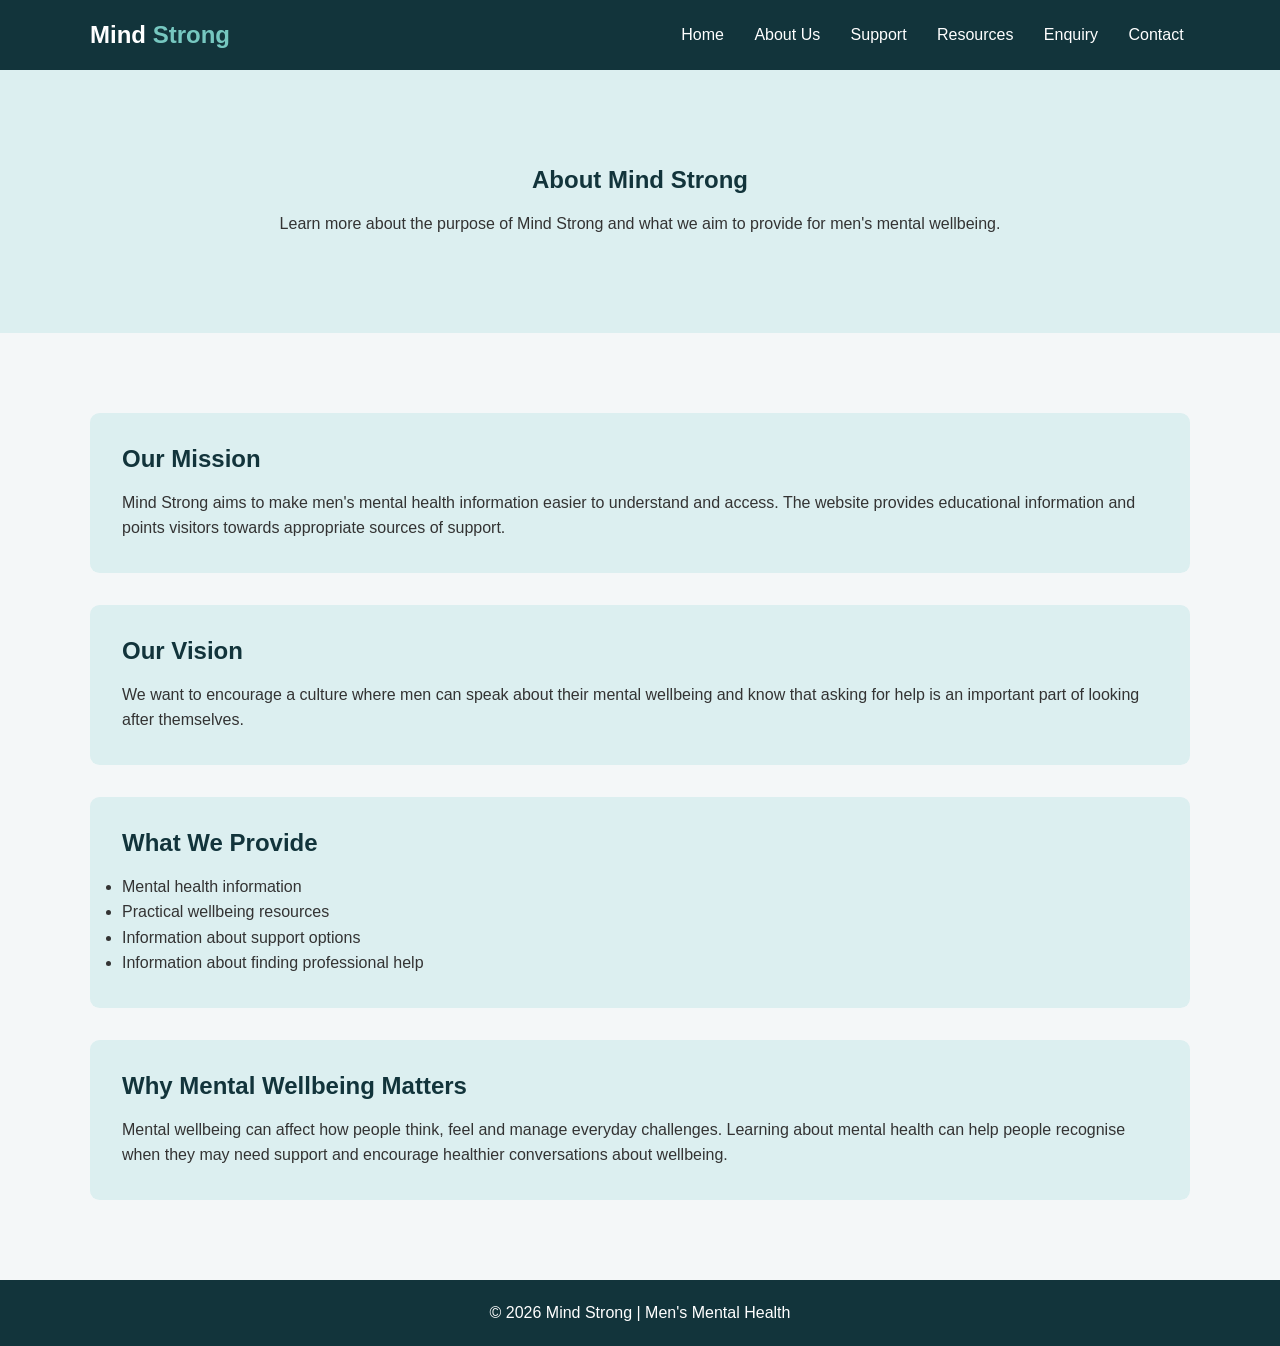
==== about.html @ 9dd72fc4 "Initial Mind Strong website" ====
<!DOCTYPE html>
<html lang="en">

<head>

    <!-- Character encoding -->
    <meta charset="UTF-8">

    <!-- Makes the website responsive -->
    <meta name="viewport" content="width=device-width, initial-scale=1.0">

    <!-- Browser tab title -->
    <title>About Us | Mind Strong</title>

    <!-- Connect this page to the external CSS file -->
    <link rel="stylesheet" href="style.css">

</head>

<body>

    <!-- =========================
         HEADER AND NAVIGATION
         ========================= -->

    <header>

        <nav>

            <!-- Website name -->
            <div class="logo">
                Mind <span>Strong</span>
            </div>

            <!-- Navigation menu -->
            <ul>

                <li>
                    <a href="index.html">Home</a>
                </li>

                <li>
                    <a href="about.html">About Us</a>
                </li>

                <li>
                    <a href="services.html">Support</a>
                </li>

                <li>
                    <a href="resources.html">Resources</a>
                </li>

                <li>
                    <a href="enquiry.html">Enquiry</a>
                </li>

                <li>
                    <a href="contact.html">Contact</a>
                </li>

            </ul>

        </nav>

    </header>


    <!-- =========================
         PAGE TITLE
         ========================= -->

    <section class="page-title">

        <div class="container">

            <h1>About Mind Strong</h1>

            <p>
                Learn more about the purpose of Mind Strong and what we aim
                to provide for men's mental wellbeing.
            </p>

        </div>

    </section>


    <!-- =========================
         MAIN CONTENT
         ========================= -->

    <main class="container">


        <!-- =========================
             MISSION
             ========================= -->

        <section class="content-box">

            <h2>Our Mission</h2>

            <p>
                Mind Strong aims to make men's mental health information
                easier to understand and access. The website provides
                educational information and points visitors towards
                appropriate sources of support.
            </p>

        </section>


        <!-- =========================
             VISION
             ========================= -->

        <section class="content-box">

            <h2>Our Vision</h2>

            <p>
                We want to encourage a culture where men can speak about
                their mental wellbeing and know that asking for help is
                an important part of looking after themselves.
            </p>

        </section>


        <!-- =========================
             WHAT WE PROVIDE
             ========================= -->

        <section class="content-box">

            <h2>What We Provide</h2>

            <ul>

                <li>
                    Mental health information
                </li>

                <li>
                    Practical wellbeing resources
                </li>

                <li>
                    Information about support options
                </li>

                <li>
                    Information about finding professional help
                </li>

            </ul>

        </section>


        <!-- =========================
             WHY MIND STRONG
             ========================= -->

        <section class="content-box">

            <h2>Why Mental Wellbeing Matters</h2>

            <p>
                Mental wellbeing can affect how people think, feel and
                manage everyday challenges. Learning about mental health
                can help people recognise when they may need support and
                encourage healthier conversations about wellbeing.
            </p>

        </section>

    </main>


    <!-- =========================
         FOOTER
         ========================= -->

    <footer>

        <p>
            &copy; 2026 Mind Strong | Men's Mental Health
        </p>

    </footer>

</body>

</html>
---- style.css ----
/* =========================
   CSS RESET
   ========================= */

/* Removes default browser spacing */
* {
    margin: 0;
    padding: 0;
    box-sizing: border-box;
}


/* =========================
   BASE WEBSITE STYLES
   ========================= */

body {
    font-family: Arial, sans-serif;
    font-size: 1rem;
    line-height: 1.6;
    color: #333;
    background-color: #f4f7f8;
}


/* Makes images responsive */
img {
    max-width: 100%;
    height: auto;
}


/* =========================
   HEADINGS
   ========================= */

h1,
h2,
h3 {
    color: #12343b;
    line-height: 1.2;
}

h1 {
    margin-bottom: 1rem;
}

h2 {
    margin-bottom: 1rem;
}

h3 {
    margin-bottom: 0.75rem;
}


/* =========================
   HEADER
   ========================= */

header {
    background-color: #12343b;
    color: white;
    padding: 1rem 0;
}


/* =========================
   NAVIGATION
   ========================= */

nav {
    width: 90%;
    max-width: 1100px;
    margin: 0 auto;

    /* Flexbox layout */
    display: flex;
    justify-content: space-between;
    align-items: center;
}


/* Website logo */

.logo {
    font-size: 1.5rem;
    font-weight: bold;
}


/* Green part of logo */

.logo span {
    color: #76c7c0;
}


/* Navigation list */

nav ul {
    list-style: none;

    display: flex;
    gap: 1.1rem;
}


/* Navigation links */

nav a {
    color: white;
    text-decoration: none;
    padding: 0.4rem;
    transition: 0.3s;
}


/* Navigation hover */

nav a:hover {
    color: #76c7c0;
}


/* Navigation keyboard focus */

nav a:focus {
    outline: 2px solid #76c7c0;
    outline-offset: 3px;
}


/* =========================
   HERO SECTION
   ========================= */

.hero {
    background-color: #dceff0;
    padding: 4.5rem 5%;
}


/* Hero content */

.hero-content {
    max-width: 1100px;
    margin: 0 auto;
}


/* Hero heading */

.hero h1 {
    font-size: 2.75rem;
}


/* Hero paragraph */

.hero p {
    max-width: 700px;
    font-size: 1.125rem;
    margin-bottom: 1.5rem;
}


/* =========================
   BUTTONS
   ========================= */

.button {
    display: inline-block;

    background-color: #12343b;
    color: white;

    padding: 0.75rem 1.25rem;

    text-decoration: none;

    border-radius: 0.3rem;

    transition: 0.3s;
}


/* Button hover */

.button:hover {
    background-color: #1c515b;
}


/* Button focus */

.button:focus {
    outline: 2px solid #12343b;
    outline-offset: 3px;
}


/* Button active */

.button:active {
    transform: translateY(2px);
}


/* =========================
   MAIN CONTAINER
   ========================= */

.container {
    width: 90%;
    max-width: 1100px;
    margin: 0 auto;
    padding: 3rem 0;
}


/* =========================
   PAGE TITLE
   ========================= */

.page-title {
    background-color: #dceff0;
    text-align: center;
    padding: 3rem 5%;
}


/* =========================
   CARD LAYOUT
   ========================= */

.cards {

    /* CSS Grid */
    display: grid;

    /* Three columns on desktop */
    grid-template-columns: repeat(3, 1fr);

    gap: 1.25rem;

    margin-top: 2rem;
}


/* Individual card */

.card {
    background-color: white;

    padding: 1.5rem;

    border-radius: 0.4rem;

    box-shadow: 0 2px 8px rgba(0, 0, 0, 0.08);

    transition: 0.3s;
}


/* Card hover */

.card:hover {
    transform: translateY(-3px);
    box-shadow: 0 4px 12px rgba(0, 0, 0, 0.12);
}


/* =========================
   CONTENT BOX
   ========================= */

.content-box {
    background-color: #dceff0;

    padding: 2rem;

    border-radius: 0.6rem;

    margin-top: 2rem;
}


/* =========================
   NOTICE
   ========================= */

.notice {
    background-color: #fff8e1;

    padding: 1rem;

    border-left: 4px solid #12343b;

    margin-top: 2rem;
}


/* =========================
   FORMS
   ========================= */

form {
    background-color: white;

    padding: 2rem;

    border-radius: 0.5rem;

    margin-top: 1.5rem;

    box-shadow: 0 2px 8px rgba(0, 0, 0, 0.08);
}


/* Form labels */

label {
    display: block;

    font-weight: bold;

    margin-top: 1rem;

    margin-bottom: 0.4rem;
}


/* Form fields */

input,
select,
textarea {
    width: 100%;

    padding: 0.75rem;

    font-family: Arial, sans-serif;
    font-size: 1rem;

    border: 1px solid #ccc;

    border-radius: 0.3rem;
}


/* Textarea */

textarea {
    height: 130px;

    resize: vertical;
}


/* Form focus */

input:focus,
select:focus,
textarea:focus {
    outline: 2px solid #76c7c0;

    border-color: #12343b;
}


/* Submit button */

button {
    background-color: #12343b;

    color: white;

    border: none;

    padding: 0.75rem 1.25rem;

    margin-top: 1.25rem;

    border-radius: 0.3rem;

    font-size: 1rem;

    cursor: pointer;

    transition: 0.3s;
}


/* Button hover */

button:hover {
    background-color: #1c515b;
}


/* Button focus */

button:focus {
    outline: 2px solid #76c7c0;
    outline-offset: 3px;
}


/* Button active */

button:active {
    transform: translateY(2px);
}


/* =========================
   WEBSITE IMAGE
   ========================= */

.content-box img {
    width: 100%;

    max-width: 900px;

    height: auto;

    display: block;

    margin: 1.5rem auto 0;

    border-radius: 0.6rem;
}


/* =========================
   FOOTER
   ========================= */

footer {
    background-color: #12343b;

    color: white;

    text-align: center;

    padding: 1.25rem;

    margin-top: 2rem;
}


/* =========================
   TABLET RESPONSIVE DESIGN
   ========================= */

@media (max-width: 900px) {

    /* Two cards per row on tablets */

    .cards {
        grid-template-columns: repeat(2, 1fr);
    }

    /* Reduce hero spacing */

    .hero {
        padding: 3.5rem 5%;
    }

}


/* =========================
   MOBILE RESPONSIVE DESIGN
   ========================= */

@media (max-width: 600px) {

    /* Stack navigation */

    nav {
        flex-direction: column;

        gap: 1rem;
    }


    /* Allow navigation links to wrap */

    nav ul {
        flex-wrap: wrap;

        justify-content: center;

        gap: 0.5rem;
    }


    /* Smaller hero heading */

    .hero h1 {
        font-size: 2rem;
    }


    /* Smaller hero section */

    .hero {
        padding: 3rem 5%;
    }


    /* One card per row */

    .cards {
        grid-template-columns: 1fr;
    }


    /* Smaller page title */

    .page-title {
        padding: 2rem 5%;
    }


    /* Smaller content spacing */

    .container {
        padding: 2rem 0;
    }


    /* Smaller content boxes */

    .content-box {
        padding: 1.25rem;
    }


    /* Smaller form */

    form {
        padding: 1.25rem;
    }

}
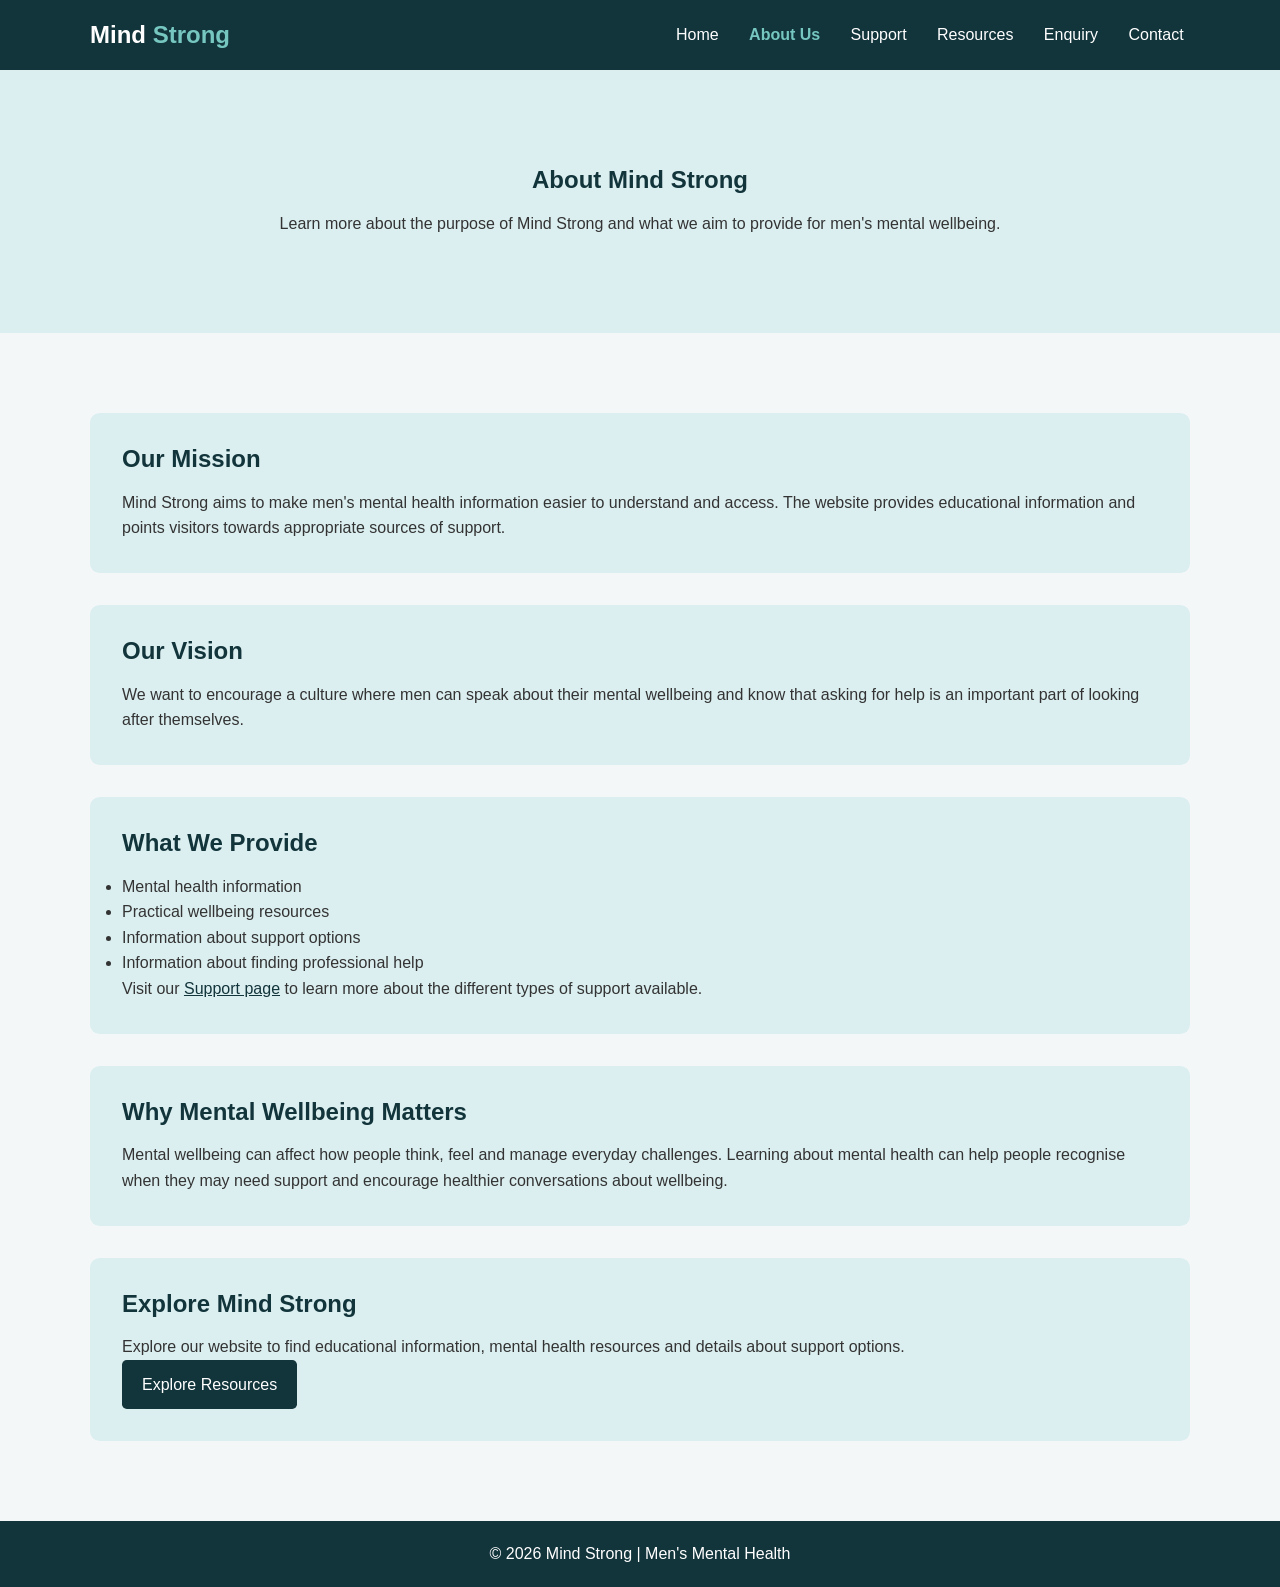
==== commit 8ad61e6b: "Complete Part 3 website improvements" ====
--- a/about.html
+++ b/about.html
@@ -1,3 +1,4 @@
+
 <!DOCTYPE html>
 <html lang="en">
 
@@ -9,8 +10,22 @@
     <!-- Makes the website responsive -->
     <meta name="viewport" content="width=device-width, initial-scale=1.0">
 
-    <!-- Browser tab title -->
-    <title>About Us | Mind Strong</title>
+    <!-- SEO: Browser tab title -->
+    <title>About Mind Strong | Men's Mental Health</title>
+
+    <!-- SEO: Page description -->
+    <meta name="description" content="Learn about Mind Strong's mission to improve awareness of men's mental health and provide accessible mental wellbeing information and support resources.">
+
+    <!-- SEO: Relevant keywords -->
+    <meta name="keywords" content="about Mind Strong, men's mental health awareness, mental wellbeing, mental health education, South Africa">
+
+    <!-- SEO: Website author -->
+    <meta name="author" content="Mind Strong">
+
+    <!-- Social media sharing information -->
+    <meta property="og:title" content="About Mind Strong">
+    <meta property="og:description" content="Discover the mission and vision behind Mind Strong and our focus on men's mental wellbeing.">
+    <meta property="og:type" content="website">
 
     <!-- Connect this page to the external CSS file -->
     <link rel="stylesheet" href="style.css">
@@ -40,7 +55,7 @@
                 </li>
 
                 <li>
-                    <a href="about.html">About Us</a>
+                    <a href="about.html" aria-current="page">About Us</a>
                 </li>
 
                 <li>
@@ -156,6 +171,13 @@
 
             </ul>
 
+            <p>
+                Visit our
+                <a href="services.html">Support page</a>
+                to learn more about the different types of support
+                available.
+            </p>
+
         </section>
 
 
@@ -176,6 +198,26 @@
 
         </section>
 
+
+        <!-- =========================
+             EXPLORE MORE
+             ========================= -->
+
+        <section class="content-box">
+
+            <h2>Explore Mind Strong</h2>
+
+            <p>
+                Explore our website to find educational information,
+                mental health resources and details about support options.
+            </p>
+
+            <a class="button" href="resources.html">
+                Explore Resources
+            </a>
+
+        </section>
+
     </main>
 
 
@@ -191,6 +233,10 @@
 
     </footer>
 
+
+    <!-- Connect JavaScript -->
+    <script src="script.js" defer></script>
+
 </body>
 
-</html>+</html>
--- a/style.css
+++ b/style.css
@@ -1,8 +1,15 @@
+
+/* =========================
+   MIND STRONG STYLESHEET
+   ========================= */
+
+
 /* =========================
    CSS RESET
    ========================= */
 
 /* Removes default browser spacing */
+
 * {
     margin: 0;
     padding: 0;
@@ -24,9 +31,17 @@
 
 
 /* Makes images responsive */
+
 img {
     max-width: 100%;
     height: auto;
+}
+
+
+/* Removes default link underline when needed */
+
+a {
+    color: #12343b;
 }
 
 
@@ -123,9 +138,17 @@
 }
 
 
+/* Current navigation page */
+
+nav a[aria-current="page"] {
+    color: #76c7c0;
+    font-weight: bold;
+}
+
+
 /* Navigation keyboard focus */
 
-nav a:focus {
+nav a:focus-visible {
     outline: 2px solid #76c7c0;
     outline-offset: 3px;
 }
@@ -194,7 +217,7 @@
 
 /* Button focus */
 
-.button:focus {
+.button:focus-visible {
     outline: 2px solid #12343b;
     outline-offset: 3px;
 }
@@ -346,6 +369,8 @@
     border: 1px solid #ccc;
 
     border-radius: 0.3rem;
+
+    background-color: white;
 }
 
 
@@ -369,6 +394,15 @@
 }
 
 
+/* Invalid form fields */
+
+input:invalid:focus,
+select:invalid:focus,
+textarea:invalid:focus {
+    border-color: #b3261e;
+}
+
+
 /* Submit button */
 
 button {
@@ -401,7 +435,7 @@
 
 /* Button focus */
 
-button:focus {
+button:focus-visible {
     outline: 2px solid #76c7c0;
     outline-offset: 3px;
 }
@@ -415,6 +449,32 @@
 
 
 /* =========================
+   FORM RESPONSE MESSAGES
+   ========================= */
+
+#enquiryResponse,
+#contactResponse {
+    margin-top: 1.5rem;
+    padding: 1rem;
+
+    background-color: #dceff0;
+
+    border-left: 4px solid #12343b;
+
+    border-radius: 0.3rem;
+}
+
+
+/* Keep hidden response elements hidden */
+
+#enquiryResponse[hidden],
+#contactResponse[hidden],
+#noResults[hidden] {
+    display: none;
+}
+
+
+/* =========================
    WEBSITE IMAGE
    ========================= */
 
@@ -434,6 +494,233 @@
 
 
 /* =========================
+   RESOURCE SEARCH
+   ========================= */
+
+.resource-search {
+    max-width: 600px;
+    margin: 0 auto 2rem;
+}
+
+
+/* Search label */
+
+.resource-search label {
+    margin-top: 0;
+}
+
+
+/* Search input */
+
+.resource-search input {
+    margin-top: 0.4rem;
+}
+
+
+/* Search result count */
+
+#searchMessage {
+    margin-top: 0.5rem;
+    color: #12343b;
+    font-size: 0.9rem;
+}
+
+
+/* No results message */
+
+#noResults {
+    margin-top: 1.5rem;
+}
+
+
+/* =========================
+   FAQ ACCORDION
+   ========================= */
+
+.accordion {
+    margin-top: 1.5rem;
+}
+
+
+/* Individual accordion item */
+
+.accordion-item {
+    background-color: white;
+    margin-bottom: 0.75rem;
+    border-radius: 0.4rem;
+    overflow: hidden;
+}
+
+
+/* Accordion question button */
+
+.accordion-question {
+    width: 100%;
+
+    display: flex;
+
+    justify-content: space-between;
+
+    align-items: center;
+
+    text-align: left;
+
+    margin-top: 0;
+
+    padding: 1rem;
+
+    font-weight: bold;
+}
+
+
+/* Accordion symbol */
+
+.accordion-question span {
+    font-size: 1.4rem;
+}
+
+
+/* Accordion answer */
+
+.accordion-answer {
+    display: none;
+
+    padding: 1rem;
+
+    background-color: #f4f7f8;
+}
+
+
+/* Accordion answer paragraph */
+
+.accordion-answer p {
+    margin: 0;
+}
+
+
+/* =========================
+   IMAGE GALLERY
+   ========================= */
+
+/* Gallery layout */
+
+.gallery {
+    display: grid;
+
+    grid-template-columns: repeat(3, 1fr);
+
+    gap: 1rem;
+
+    margin-top: 2rem;
+}
+
+
+/* Gallery images */
+
+.gallery img {
+    width: 100%;
+
+    height: 230px;
+
+    object-fit: cover;
+
+    border-radius: 0.5rem;
+
+    cursor: pointer;
+
+    transition: 0.3s;
+}
+
+
+/* Gallery hover */
+
+.gallery img:hover {
+    transform: scale(1.03);
+
+    opacity: 0.9;
+}
+
+
+/* =========================
+   IMAGE LIGHTBOX
+   ========================= */
+
+/* Dark background covering the screen */
+
+.lightbox {
+    display: none;
+
+    position: fixed;
+
+    z-index: 1000;
+
+    top: 0;
+    left: 0;
+
+    width: 100%;
+    height: 100%;
+
+    background-color: rgba(0, 0, 0, 0.9);
+
+    justify-content: center;
+
+    align-items: center;
+
+    padding: 2rem;
+}
+
+
+/* Open lightbox */
+
+.lightbox.active {
+    display: flex;
+}
+
+
+/* Enlarged image */
+
+.lightbox-image {
+    max-width: 90%;
+
+    max-height: 85vh;
+
+    object-fit: contain;
+
+    border-radius: 0.4rem;
+}
+
+
+/* Lightbox close button */
+
+.lightbox-close {
+    position: absolute;
+
+    top: 1.5rem;
+
+    right: 2rem;
+
+    color: white;
+
+    background: none;
+
+    border: none;
+
+    font-size: 2.5rem;
+
+    cursor: pointer;
+}
+
+
+/* Close button hover */
+
+.lightbox-close:hover {
+    color: #76c7c0;
+
+    background: none;
+}
+
+
+/* =========================
    FOOTER
    ========================= */
 
@@ -462,6 +749,12 @@
         grid-template-columns: repeat(2, 1fr);
     }
 
+    /* Two gallery images per row */
+
+    .gallery {
+        grid-template-columns: repeat(2, 1fr);
+    }
+
     /* Reduce hero spacing */
 
     .hero {
@@ -518,6 +811,20 @@
     }
 
 
+    /* One gallery image per row */
+
+    .gallery {
+        grid-template-columns: 1fr;
+    }
+
+
+    /* Smaller gallery images */
+
+    .gallery img {
+        height: 220px;
+    }
+
+
     /* Smaller page title */
 
     .page-title {
@@ -545,4 +852,41 @@
         padding: 1.25rem;
     }
 
-}+
+    /* Adjust lightbox image */
+
+    .lightbox-image {
+        max-width: 100%;
+        max-height: 75vh;
+    }
+
+
+    /* Adjust close button */
+
+    .lightbox-close {
+        top: 0.5rem;
+        right: 1rem;
+    }
+
+}
+
+
+/* =========================
+   REDUCED MOTION ACCESSIBILITY
+   ========================= */
+
+@media (prefers-reduced-motion: reduce) {
+
+    *,
+    *::before,
+    *::after {
+        scroll-behavior: auto !important;
+
+        transition-duration: 0.01ms !important;
+
+        animation-duration: 0.01ms !important;
+
+        animation-iteration-count: 1 !important;
+    }
+
+}
